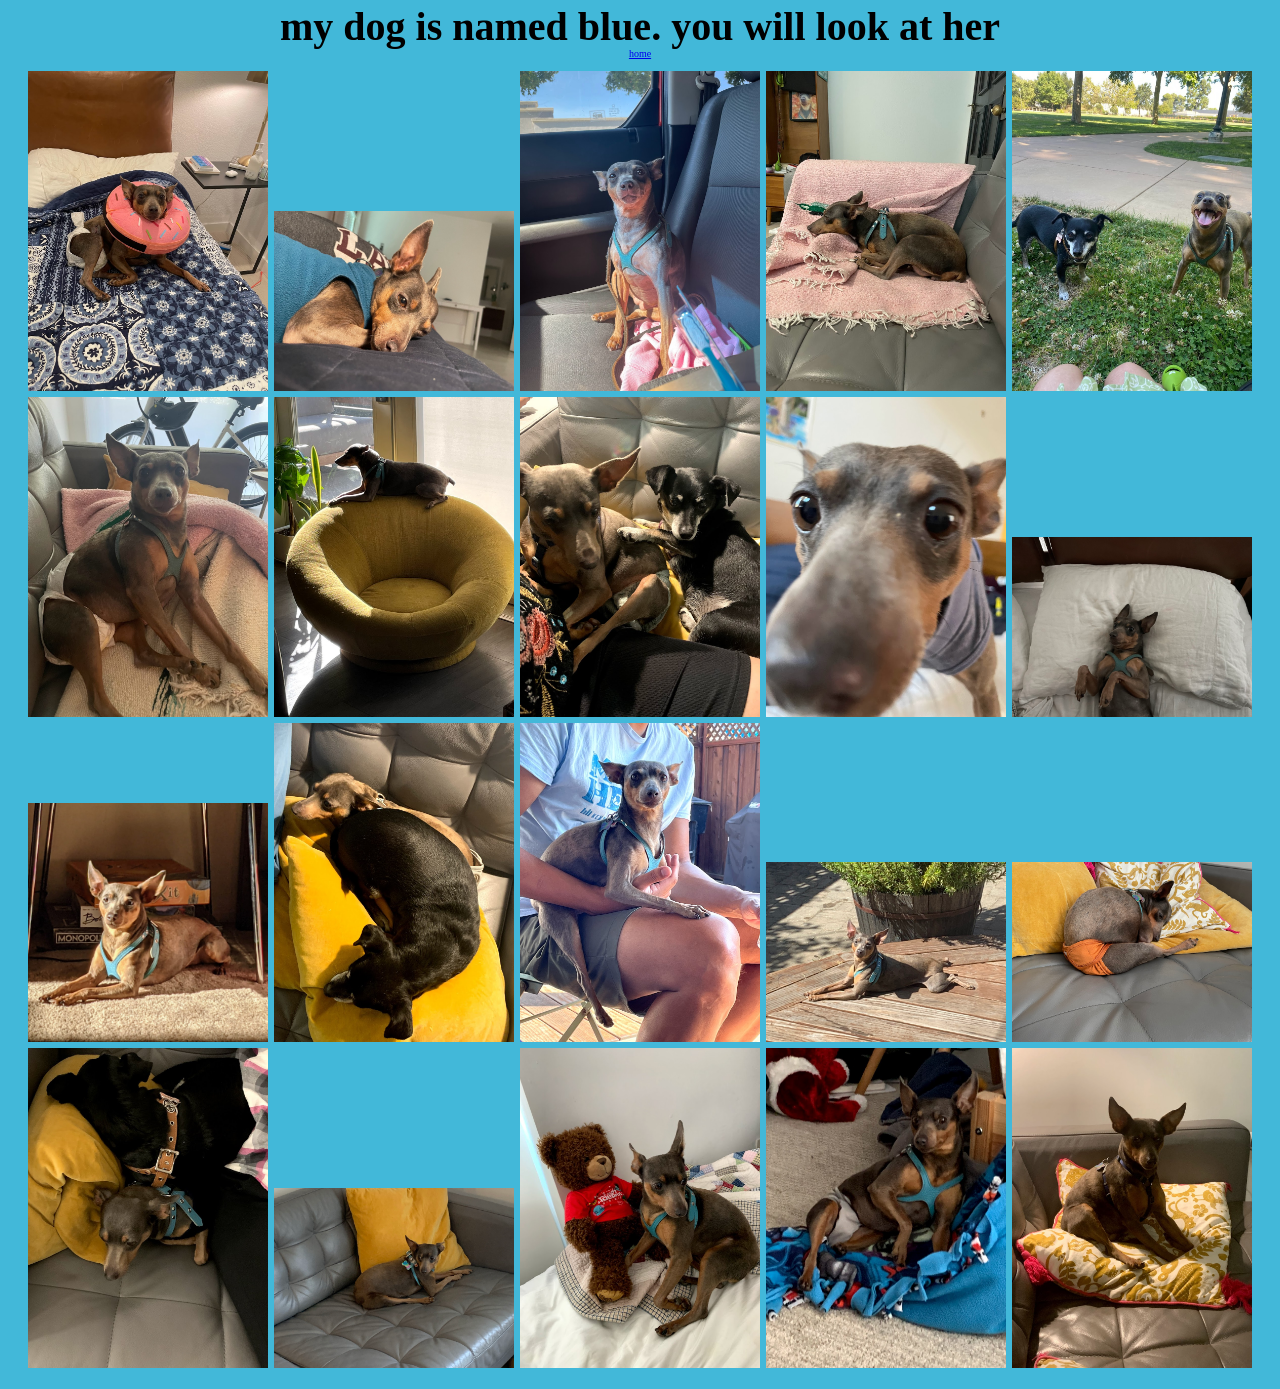
==== dog.html @ 0462e9d4 "Cleaning up Removing files/pages that I no longer want as I remake the website, and changing some li" ====
<!DOCTYPE html>
<html>
  <head lang="en">
    <title>pictures of my dog</title>
    
    <link href="style.css" rel="stylesheet" type="text/css" media="all">
    <link rel="icon" type="image/x-icon" href="images/mushroom.png">
    
    <style>
      body {background-color: #42B8D9}
      
      .large-container {
        flex-wrap: wrap;
        justify-content: center;
        align-items: center;
        text-align: center;
      }
      
      img {
        margin: 1px;
        width: 19%;
      }
      
      h1 {
        font-size: 40px;
        line-height: 0.5;
      }
      
      @media (max-width: 800px) {
        img {width: 95%}
        h1 {line-height: 1}
      }
    </style>
  </head>
  
  <body>
    <center>
      <h1 style="line-height: 0">my dog is named blue. you will look at her</h1>
      <p style="font-size: 10px; line-height: 0"><a href="index/html">home</a></p>
    </center>
    
    <div class="large-container">
      <p>
        <a href="assets/images/dogs/blue-1.jpg"><img src="assets/images/dogs/blue-1.jpg"></a>
        <a href="assets/images/dogs/blue-2.jpg"><img src="assets/images/dogs/blue-2.jpg"></a>
        <a href="assets/images/dogs/blue-3.jpg"><img src="assets/images/dogs/blue-3.jpg"></a>
        <a href="assets/images/dogs/blue-4.jpg"><img src="assets/images/dogs/blue-4.jpg"></a>
        <a href="assets/images/dogs/blue-and-pippa.jpg"><img src="assets/images/dogs/blue-and-pippa.jpg"></a>
        <a href="assets/images/dogs/blue-6.jpg"><img src="assets/images/dogs/blue-6.jpg"></a>
        <a href="assets/images/dogs/blue-11.jpg"><img src="assets/images/dogs/blue-11.jpg"></a>
        <a href="assets/images/dogs/blue-and-pippa-4.jpg"><img src="assets/images/dogs/blue-and-pippa-4.jpg"></a>
        <a href="assets/images/dogs/blue-10.jpg"><img src="assets/images/dogs/blue-10.jpg"></a>
        <a href="assets/images/dogs/blue-7.jpg"><img src="assets/images/dogs/blue-7.jpg"></a>
        <a href="assets/images/dogs/blue-15.jpg"><img src="assets/images/dogs/blue-15.jpg"></a>
        <a href="assets/images/dogs/blue-and-pippa-2.jpg"><img src="assets/images/dogs/blue-and-pippa-2.jpg"></a>
        <a href="assets/images/dogs/blue-13.jpg"><img src="assets/images/dogs/blue-13.jpg"></a>
        <a href="assets/images/dogs/blue-14.jpg"><img src="assets/images/dogs/blue-14.jpg"></a>
        <a href="assets/images/dogs/blue-12.jpg"><img src="assets/images/dogs/blue-12.jpg"></a>
        <a href="assets/images/dogs/blue-and-pippa-3.jpg"><img src="assets/images/dogs/blue-and-pippa-3.jpg"></a>
        <a href="assets/images/dogs/blue-16.jpg"><img src="assets/images/dogs/blue-16.jpg"></a>
        <a href="assets/images/dogs/blue-17.jpg"><img src="assets/images/dogs/blue-17.jpg"></a>
        <a href="assets/images/dogs/blue-18.jpg"><img src="assets/images/dogs/blue-18.jpg"></a>
        <a href="assets/images/dogs/blue-19.jpg"><img src="assets/images/dogs/blue-19.jpg"></a>
      </p>
    </div>
  </body>
</html>
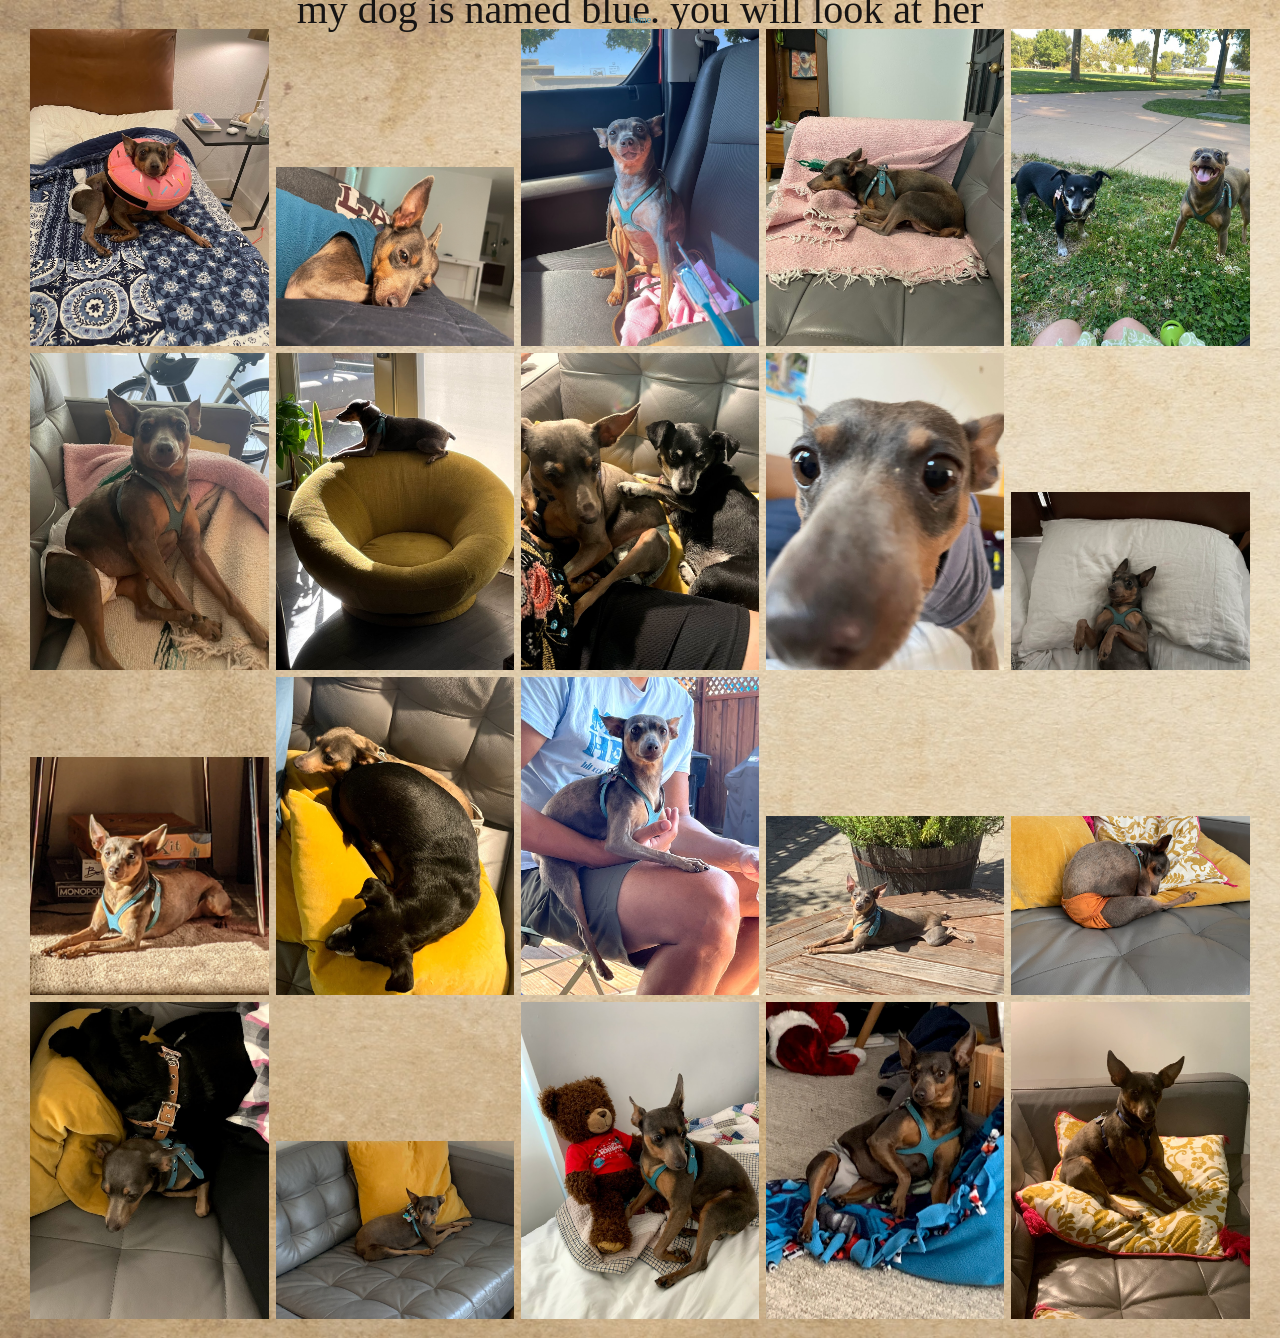
==== commit 1ce800b4: "Favicon New favicon!" ====
--- a/dog.html
+++ b/dog.html
@@ -4,7 +4,7 @@
     <title>pictures of my dog</title>
     
     <link href="style.css" rel="stylesheet" type="text/css" media="all">
-    <link rel="icon" type="image/x-icon" href="images/mushroom.png">
+    <link rel="icon" type="image/x-icon" href="assets/images/ourobouros.png">
     
     <style>
       body {background-color: #42B8D9}
--- a/style.css
+++ b/style.css
@@ -0,0 +1,189 @@
+body {
+  background-image: url('assets/images/paper-texture.jpg');
+  background-size: cover;
+  background-repeat: no-repeat;
+  color: #161414;
+  font-family: serif;
+}
+
+p {
+  font-size: 1.25em;
+  margin: 0.25em;
+}
+
+h1 {
+  font-size: 1.25em;
+  font-weight: normal;
+  margin: 0.25em;
+  text-align: center;
+}
+
+h2 {
+  font-size: 1.25em;
+  font-weight: normal;
+  font-style: italic;
+  margin: 0.25em;
+  text-align: center;
+}
+
+h3 {
+  font-size: 1.25em;
+  font-weight: normal;
+}
+
+h4 {
+  font-size: 1.25em;
+  font-weight: normal;
+  font-style: italic;
+}
+
+.bibliography {
+  font-size: 1.25em;
+  text-indent: -2.5em;
+  padding-left: 2.5em;
+  line-height: 2;
+}
+
+li {
+  margin: 0;
+  margin-left: -2em;
+  padding: 1% 15%;
+  font-size: 1.25em;
+  list-style-type: none;
+  background-image: url('assets/images/pointer.png');
+  background-repeat: no-repeat;
+  background-position: left center;
+  background-size: 10%;
+}
+
+/* link styling */
+a:link, a:visited {
+  color: #3c8eac;
+  text-decoration: none;
+}
+
+a:hover, a:active {
+  background-color: #3c8eac;
+  color: #efead1;
+  text-decoration: none;
+}
+
+/*link styling for images */
+a.image:hover {background-color: #efead1;}
+
+/* reversed colors link styling */
+a.reverse:link {
+  color: efead1;
+  text-decoration: none;
+}
+
+a.reverse:visited {
+  color: efead1;
+  text-decoration: none;
+}
+
+a.reverse:hover, a.reverse:active {
+  background-color: efead1;
+  color: #161414;
+  text-decoration: none;
+}
+
+/* custom fonts */
+@font-face {
+  font-family: Fenwick Woodtype;
+  src: url('assets/fonts/FenwickWoodtype/FenwickWoodtype.ttf');
+}
+
+/* website sections made with flex-boxes */
+.large-container {
+  display: flex;
+  flex-direction: row;
+  width: 100%;
+  justify-content: space-between;
+  align-items: flex-start;
+}
+
+/* section that takes up the entire page */
+.sub-section {
+  display: flex;
+  flex-direction: column;
+  align-self: center;
+  width: 100%;
+  padding: 10px;
+  margin: 10px;
+  outline: 5px groove #ec9738;
+  background-color: #efead1;
+}
+
+/* section on the left */
+.sub-small {
+  display: flex;
+  flex-direction: column;
+  align-self: flex-start;
+  width: 25%;
+}
+
+/* about me and links pop-ups */
+.small-container {
+  display: flex;
+  flex-direction: column;
+  width: 90%;
+  height: fit-content;
+  padding: 10px;
+  margin: 10px;
+  outline: 5px groove #ec9738;
+  background-color: #efead1;
+}
+
+/* section on the right */
+.sub-larger {
+  display: flex;
+  flex-direction: column;
+  padding: 10px;
+  padding-right: 20px;
+  width: 75%;
+}
+
+.sub-large {
+  display: flex;
+  flex-direction: column;
+  align-self: flex-start;
+  width: 100%;
+  margin-bottom: 10px;
+  padding: 5px;
+  outline: 5px groove #ec9738;
+  background-color: #efead1;
+}
+
+/* adjusting for mobile */
+@media (max-width: 800px) {
+  p {
+    font-size: 1em;
+  }
+  
+  .large-container {
+    flex-direction: column;
+    justify-content: center;
+    flex-wrap: wrap;
+    width: 100%;
+  }
+  
+  .sub-small, .sub-large {
+    width: 100%;
+    margin: 0 5px;
+  }
+  
+  .sub-small-two {
+    width: 100%;
+  }
+  
+  .sub-large {
+    width: 100%;
+    margin-bottom: 10px;
+    align-self: flex-start;
+  }
+  
+  .sub-larger {
+    width: 95%;
+  }
+}
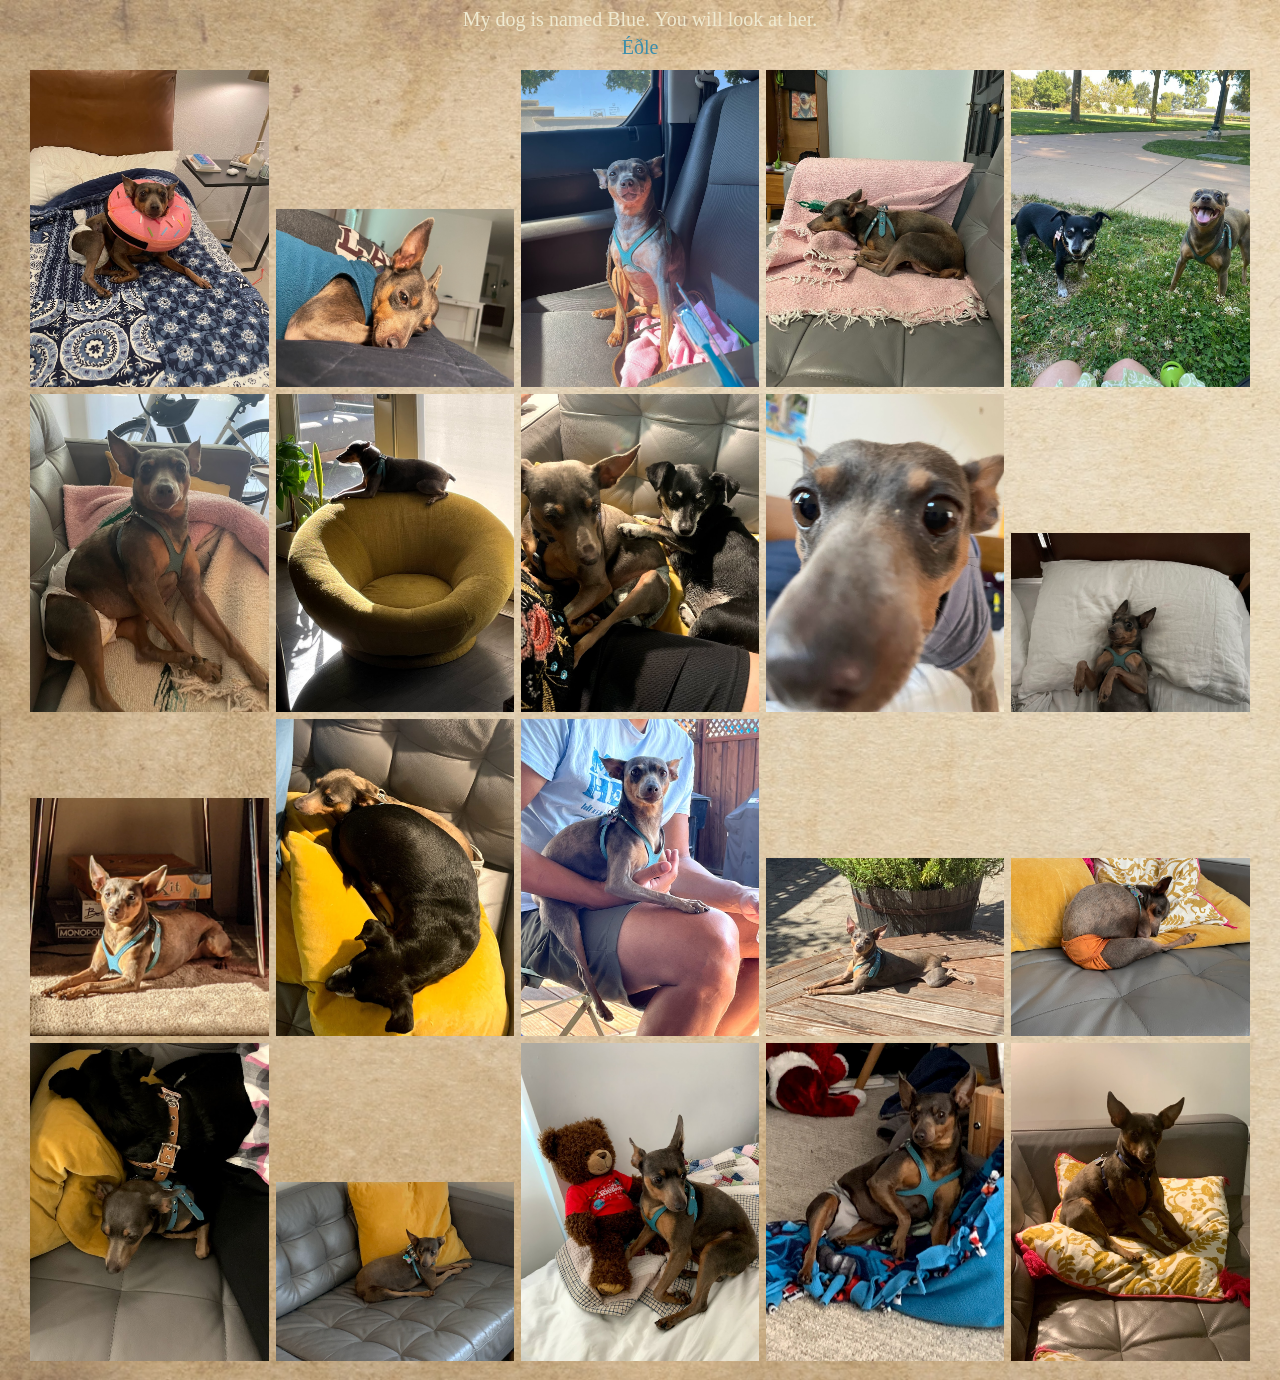
==== commit e1204ea3: "Style changes & Not found page" ====
--- a/dog.html
+++ b/dog.html
@@ -1,14 +1,12 @@
 <!DOCTYPE html>
 <html>
   <head lang="en">
-    <title>pictures of my dog</title>
+    <title>Mīn Hund</title>
     
     <link href="style.css" rel="stylesheet" type="text/css" media="all">
     <link rel="icon" type="image/x-icon" href="assets/images/ourobouros.png">
     
-    <style>
-      body {background-color: #42B8D9}
-      
+    <style>      
       .large-container {
         flex-wrap: wrap;
         justify-content: center;
@@ -21,11 +19,11 @@
         width: 19%;
       }
       
-      h1 {
-        font-size: 40px;
-        line-height: 0.5;
+      a:link, a:visited, a:hover, a:active {
+        background-color: transparent;
+        text-decoration: none;
       }
-      
+
       @media (max-width: 800px) {
         img {width: 95%}
         h1 {line-height: 1}
@@ -34,10 +32,8 @@
   </head>
   
   <body>
-    <center>
-      <h1 style="line-height: 0">my dog is named blue. you will look at her</h1>
-      <p style="font-size: 10px; line-height: 0"><a href="index/html">home</a></p>
-    </center>
+    <p style="text-align: center">My dog is named Blue. You will look at her.</p>
+    <p style="text-align: center"><a href="index.html">Éðle</a></p>
     
     <div class="large-container">
       <p>
--- a/style.css
+++ b/style.css
@@ -2,7 +2,7 @@
   background-image: url('assets/images/paper-texture.jpg');
   background-size: cover;
   background-repeat: no-repeat;
-  color: #161414;
+  color: #efead1;
   font-family: serif;
 }
 
@@ -64,27 +64,24 @@
 
 a:hover, a:active {
   background-color: #3c8eac;
-  color: #efead1;
+  color: #161414;
   text-decoration: none;
 }
 
-/*link styling for images */
-a.image:hover {background-color: #efead1;}
-
 /* reversed colors link styling */
 a.reverse:link {
-  color: efead1;
+  color: #161414;
   text-decoration: none;
 }
 
 a.reverse:visited {
-  color: efead1;
+  color: #161414;
   text-decoration: none;
 }
 
 a.reverse:hover, a.reverse:active {
-  background-color: efead1;
-  color: #161414;
+  background-color: #161414;
+  color: #efead1;
   text-decoration: none;
 }
 
@@ -112,7 +109,7 @@
   padding: 10px;
   margin: 10px;
   outline: 5px groove #ec9738;
-  background-color: #efead1;
+  background-color: #161414;
 }
 
 /* section on the left */
@@ -132,7 +129,7 @@
   padding: 10px;
   margin: 10px;
   outline: 5px groove #ec9738;
-  background-color: #efead1;
+  background-color: #161414;
 }
 
 /* section on the right */
@@ -152,7 +149,7 @@
   margin-bottom: 10px;
   padding: 5px;
   outline: 5px groove #ec9738;
-  background-color: #efead1;
+  background-color: #161414;
 }
 
 /* adjusting for mobile */
